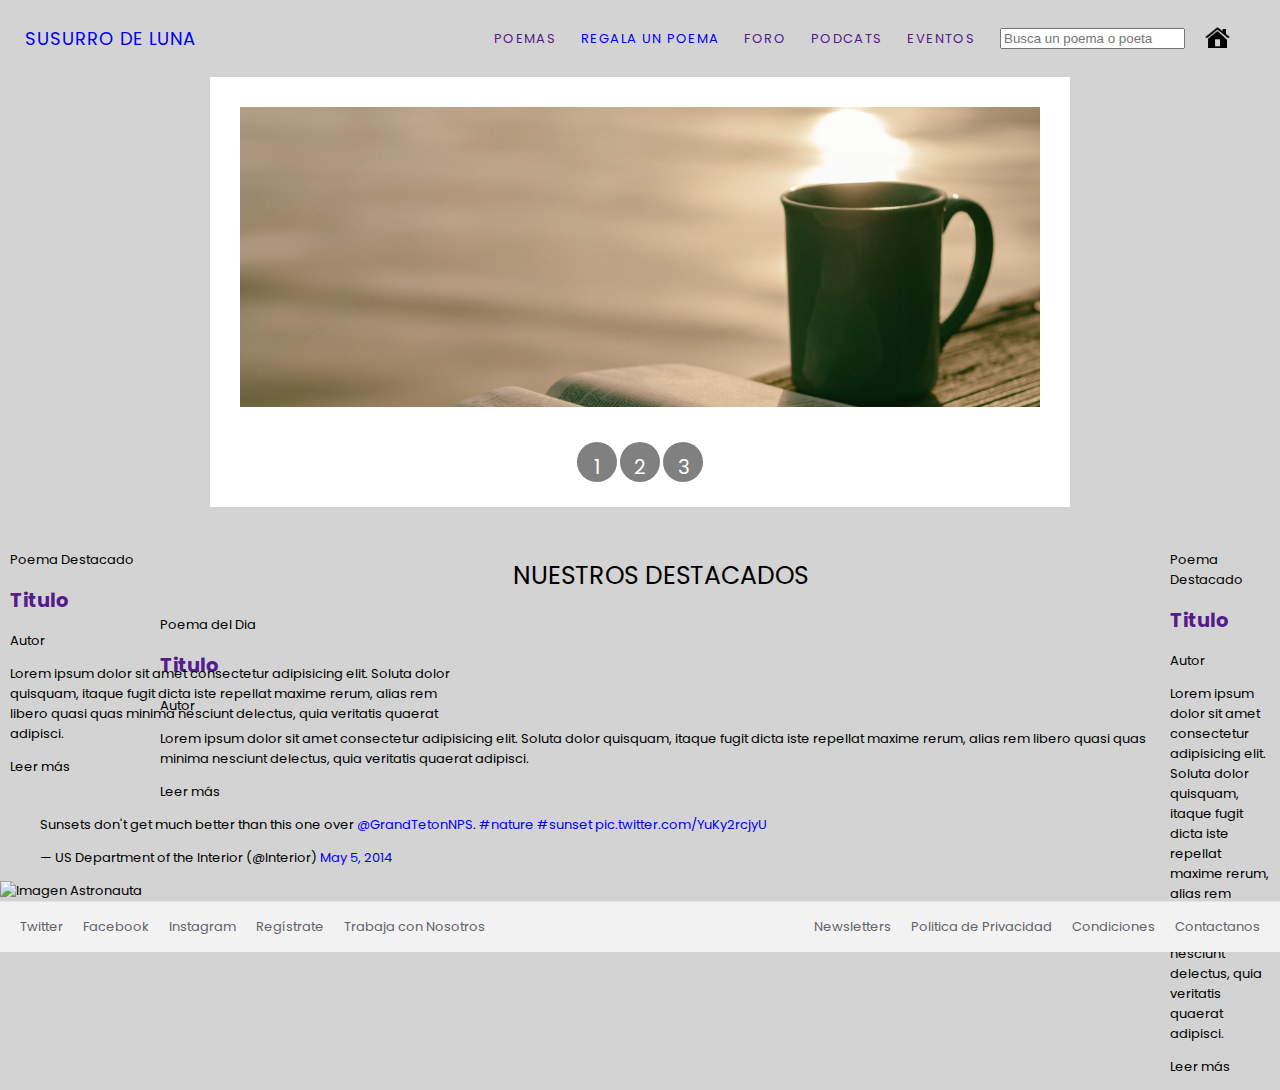
==== index.html @ 05da22a5 "Muestra primer avance reto5" ====
<!DOCTYPE html>
<html lang="en">
<head>
    <meta charset="UTF-8">
    <meta http-equiv="X-UA-Compatible" content="IE=edge">
    <meta name="viewport" content="width=device-width, initial-scale=1.0">
    <title>Poemas | Susurro de Luna</title>
    <link rel="stylesheet" href="./style.css">
    <link href="https://fonts.googleapis.com/css2?family=Poppins&display=swap" rel="stylesheet">
</head>
<body>
    <!-- Barra de navegación -->
    <div class="menu">
        <p class="menu__title-main"><a href="./index.html">Susurro de Luna</a></p>
        <nav>
            <ul class="menu__nav-section">
                <li>
                    <a href="">Poemas</a>
                </li>
                <li>
                    <a href="./contenido.html">Regala un Poema</a>
                </li>
                <li>
                    <a href="">Foro</a>
                </li>
                <li>
                    <a href="">Podcats</a>
                </li>
                <li>
                    <a href="">Eventos</a>
                </li>
                <li class="menu__home-search">
                    <input type="text" placeholder="Busca un poema o poeta">
                </li>
                <li>
                    <a href="./index.html"><img src="./Recursos/Imagenes/home-icon.png" class="menu__home-icon" alt="Logo Home"></img></a>
                </li>
            </ul>
        </nav>
    </div>

    <main>
        <!-- Sliders -->
        <section>
            <div class="container">
                <ul class="container__slider">
                    <li id="slide1">
                        <img src="./Recursos/Imagenes/slider1_poesia.jpg" alt="Slide1">
                    </li>
                    <li id="slide2">
                        <img src="./Recursos/Imagenes/slider2_poesia.jpg" alt="Slide2">
                    </li>
                    <li id="slide3">
                        <img src="./Recursos/Imagenes/slider3_poesia.jpg" alt="Slide3">
                    </li>
                </ul>
                <ul class="container__slider-menu">
                    <li> 
                        <a href="#slide1">1</a> 
                    </li>
                    <li> 
                        <a href="#slide2">2</a> 
                    </li>
                    <li> 
                        <a href="#slide3">3</a> 
                    </li>
                </ul>
            </div>
        </section>

        <!-- Destacados -->
        <section>
            <div class="featured">
                <ul>
                    <div class="featured__header">
                        Nuestros Destacados
                    </div>
                    <li>
                        <div class="featured__poemoftheday">
                            <div><span>Poema del Dia</span></div>
                            <div><h2><a href="">Titulo</a></h2></div>
                            <div><span>Autor</span></div>
                            <div><p>Lorem ipsum dolor sit amet consectetur adipisicing elit. Soluta dolor quisquam, itaque fugit dicta iste repellat maxime rerum, alias rem libero quasi quas minima nesciunt delectus, quia veritatis quaerat adipisci.</p></div>
                            <div><p>Leer más</p></div>
                        </div>
                    </li>
                    <li>
                        <div class="featured__poem1">
                            <div><span>Poema Destacado</span></div>
                            <div><h2><a href="">Titulo</a></h2></div>
                            <div><span>Autor</span></div>
                            <div><p>Lorem ipsum dolor sit amet consectetur adipisicing elit. Soluta dolor quisquam, itaque fugit dicta iste repellat maxime rerum, alias rem libero quasi quas minima nesciunt delectus, quia veritatis quaerat adipisci.</p></div>
                            <div><p>Leer más</p></div>
                        </div>
                     </li>
                     <li>
                        <div class="featured__poem2">
                            <div><span>Poema Destacado</span></div>
                            <div><h2><a href="">Titulo</a></h2></div>
                            <div><span>Autor</span></div>
                            <div><p>Lorem ipsum dolor sit amet consectetur adipisicing elit. Soluta dolor quisquam, itaque fugit dicta iste repellat maxime rerum, alias rem libero quasi quas minima nesciunt delectus, quia veritatis quaerat adipisci.</p></div>
                            <div><p>Leer más</p></div>
                        </div>
                     </li>
                </ul>
            </div>
        </section>

        <!-- Hilo de Twitter -->
        <section>
            <blockquote class="twitter-tweet"><p lang="en" dir="ltr">Sunsets don&#39;t get much better than this one over <a href="https://twitter.com/GrandTetonNPS?ref_src=twsrc%5Etfw">@GrandTetonNPS</a>. <a href="https://twitter.com/hashtag/nature?src=hash&amp;ref_src=twsrc%5Etfw">#nature</a> <a href="https://twitter.com/hashtag/sunset?src=hash&amp;ref_src=twsrc%5Etfw">#sunset</a> <a href="http://t.co/YuKy2rcjyU">pic.twitter.com/YuKy2rcjyU</a></p>&mdash; US Department of the Interior (@Interior) <a href="https://twitter.com/Interior/status/463440424141459456?ref_src=twsrc%5Etfw">May 5, 2014</a></blockquote> <script async src="https://platform.twitter.com/widgets.js" charset="utf-8"></script>
        </section>

        <!-- Imagen Astronauta Home -->
        <section>
            <img src="" alt="Imagen Astronauta"/>
        </section>
    </main>

    <!-- Pie de Paginas / Redes Sociales y Politicas -->
    <footer>
        <ul class="footer-left">
            <li>
                <a href="">Twitter</a>
            </li>
            <li>
                <a href="">Facebook</a>
            </li>
            <li>
                <a href="">Instagram</a>
            </li>
            <li>
                <a href="./registro.html">Regístrate</a>
            </li>
            <li>
                <a href="">Trabaja con Nosotros</a>
            </li>
        </ul>
        <ul class="footer-rigth">
            <li>
                <a href="">Newsletters</a>
            </li>
            <li>
                <a href="">Politica de Privacidad</a>
            </li>
            <li>
                <a href="">Condiciones</a>
            </li>
            <li>
                <a href="">Contactanos</a>
            </li>
        </ul>
    </footer>
</body>
</html>
---- style.css ----
body {
    background-color: lightgrey;
    font-size: 13px;
    font-family: 'Poppins';
    margin: 0;
    padding: 0;
}
/* Para evitar que las etiquetas de ancla tengan decoracion */
a {
    cursor: pointer;
    text-decoration: none;
}
.menu {
    align-items: center;
    display: flex;
    justify-content: space-between;
}
.menu__title-main {
    align-items: center;
    display: flex;
    font-size: 18px;
    letter-spacing: 1.0px;
    margin: 25px;
    text-transform: uppercase;
}
.menu__nav-section {
    align-items: center;
    display: flex;
    letter-spacing: 1.36px;
    text-transform: uppercase;
}
.menu__nav-section li {
    list-style: none;
    margin-right: 25px;
}
.menu__home-search {
    align-items: center;
    border-radius: 150px;
    display: flex;
    height: 13px;
    font-weight: bold;
    text-align: left;
    width: 180px;
}
.menu__home-icon {
    align-items: center;
    cursor: pointer;
    display: flex;
    margin-right: 25px;
    width: 25px;
    height: 25px;
}
.container {
    background-color: white;
    margin: auto;
    padding: 30px;
    width: 800px;
    height: 370px;
}
.container__slider {
    margin: 0;
    padding: 0;
    list-style: none;
    width: 800px;
    height: 295px;
    position: relative;
}
.container__slider li {
    background-color: white;
    height: inherit;
    opacity: 0;
    position: absolute;
    left: 0;
    top: 0;
    transition: opacity .5s;
    width: inherit;
}
.container__slider li img {
    height: 300px;
    object-fit: cover;
    width: 100%;
}
.container__slider li:first-child {
    opacity: 1;
}
.container__slider li:target {
    opacity: 1;
}
.container__slider-menu {
    list-style: none;
    margin: 20px;
    padding: 0;
    text-align: center;
}
.container__slider-menu li {
    display: inline-block;
    text-align: center;
}
.container__slider-menu li a {
    background-color: grey;
    border-radius: 100%;
    color: white;
    display: inline-block;
    font-size: 20px;
    height: 20px;
    margin-top: 20px;
    padding: 10px;
    text-decoration: none;
    width: 20px;  
}
.featured ul {
    list-style: none;
}
.featured__header {
    margin-top: 50px;
    width: 100%;
    text-align: center;
    text-transform: uppercase;
    font-size: 25px;
}
.featured__poemoftheday {
    margin-left: 120px;
    margin-right: 120px;
    margin-top: 20px;
}
.featured__poem1 {
    position: absolute;
    left: 10px;
    top: 550px;
    width: 450px;
}
.featured__poem2 {
    position: absolute;
    right: 10px;
    top: 550px;
    width: 100px;
}

footer {
    align-items: center;
    background-color: #f2f2f2;
    bottom: 0;
    border-top: 1px solid #e4e4e4;
    display: flex;
    font-size: 13px;
    height: 50px;
    justify-content: space-between;
    position: relative;
    width: 100%;  
}
footer ul {
    display: flex;
    list-style: none;
    margin: 10px;
    padding-left: 0;
}
footer .footer-left {
    justify-self: left;
}
footer .footer-right {
    justify-self: right;
}
footer ul li a {
    margin: 10px;
    color: #5f6368;
}
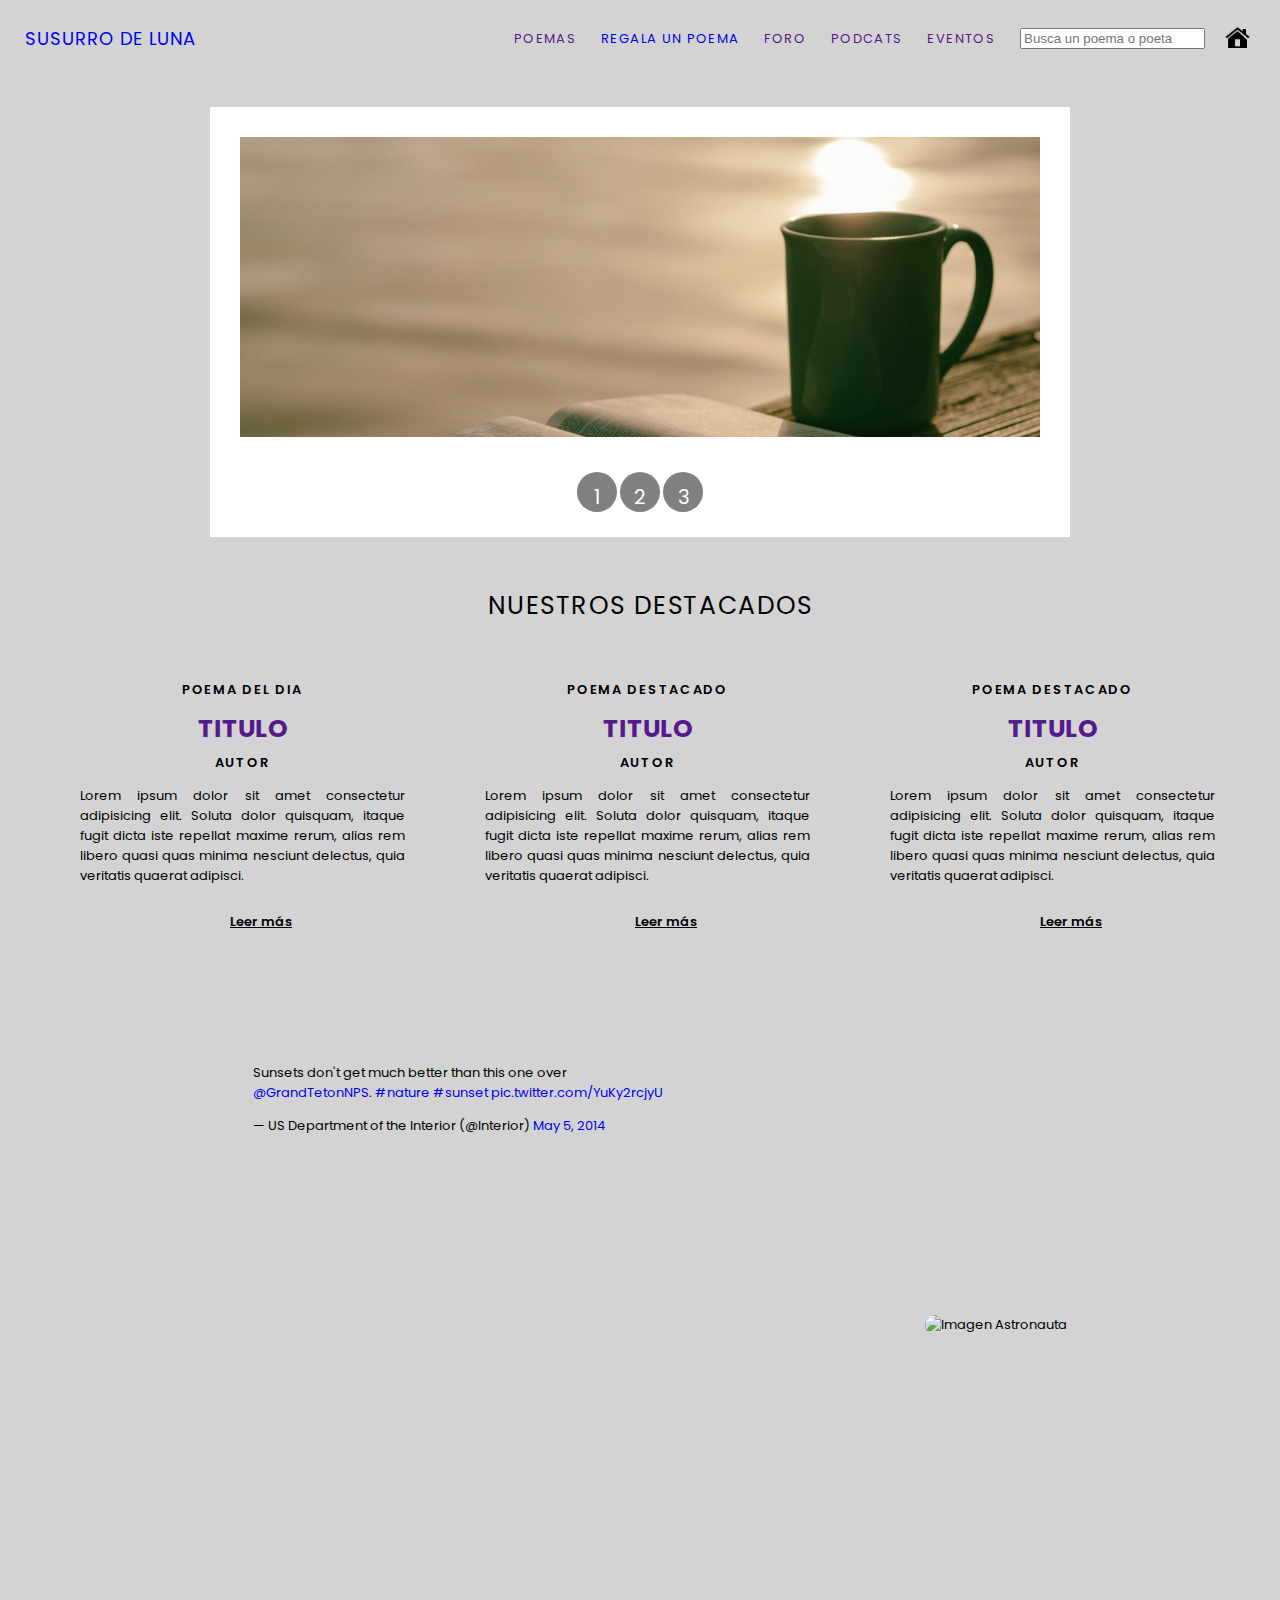
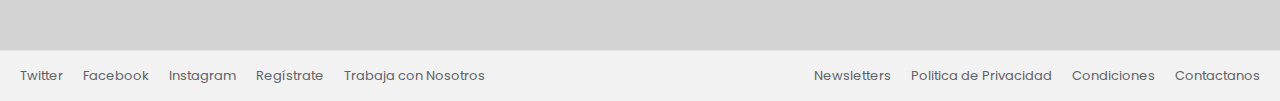
==== commit cfdffc17: "Modificación en Destacados, Hilo de Twitter y organización al archivo de estilos" ====
--- a/index.html
+++ b/index.html
@@ -10,34 +10,36 @@
 </head>
 <body>
     <!-- Barra de navegación -->
-    <div class="menu">
-        <p class="menu__title-main"><a href="./index.html">Susurro de Luna</a></p>
-        <nav>
-            <ul class="menu__nav-section">
-                <li>
-                    <a href="">Poemas</a>
-                </li>
-                <li>
-                    <a href="./contenido.html">Regala un Poema</a>
-                </li>
-                <li>
-                    <a href="">Foro</a>
-                </li>
-                <li>
-                    <a href="">Podcats</a>
-                </li>
-                <li>
-                    <a href="">Eventos</a>
-                </li>
-                <li class="menu__home-search">
-                    <input type="text" placeholder="Busca un poema o poeta">
-                </li>
-                <li>
-                    <a href="./index.html"><img src="./Recursos/Imagenes/home-icon.png" class="menu__home-icon" alt="Logo Home"></img></a>
-                </li>
-            </ul>
-        </nav>
-    </div>
+    <header>
+        <div class="menu">
+            <p class="menu__title-main"><a href="./index.html">Susurro de Luna</a></p>
+            <nav>
+                <ul class="menu__nav-section">
+                    <li>
+                        <a href="">Poemas</a>
+                    </li>
+                    <li>
+                        <a href="./contenido.html">Regala un Poema</a>
+                    </li>
+                    <li>
+                        <a href="">Foro</a>
+                    </li>
+                    <li>
+                        <a href="">Podcats</a>
+                    </li>
+                    <li>
+                        <a href="">Eventos</a>
+                    </li>
+                    <li class="menu__home-search">
+                        <input type="text" placeholder="Busca un poema o poeta">
+                    </li>
+                    <li>
+                        <a href="./index.html"><img src="./Recursos/Imagenes/home-icon.png" class="menu__home-icon" alt="Logo Home"></img></a>
+                    </li>
+                </ul>
+            </nav>
+        </div>
+    </header>
 
     <main>
         <!-- Sliders -->
@@ -71,49 +73,68 @@
         <!-- Destacados -->
         <section>
             <div class="featured">
-                <ul>
-                    <div class="featured__header">
-                        Nuestros Destacados
-                    </div>
+                <div class="featured__header">Nuestros Destacados</div>
+                <ul class="featured__container">
                     <li>
-                        <div class="featured__poemoftheday">
-                            <div><span>Poema del Dia</span></div>
-                            <div><h2><a href="">Titulo</a></h2></div>
-                            <div><span>Autor</span></div>
-                            <div><p>Lorem ipsum dolor sit amet consectetur adipisicing elit. Soluta dolor quisquam, itaque fugit dicta iste repellat maxime rerum, alias rem libero quasi quas minima nesciunt delectus, quia veritatis quaerat adipisci.</p></div>
-                            <div><p>Leer más</p></div>
+                        <div class="featured__poem">
+                                <span>Poema del Dia</span>
+                                <h2 class="featured__poem--title-autor">
+                                    <a href="">Titulo</a>
+                                </h2>
+                                <span class="featured__poem--autor">Autor</span>
                         </div>
+                            <div class="featured__poem--content">
+                                <p>Lorem ipsum dolor sit amet consectetur adipisicing elit. Soluta dolor quisquam, itaque fugit dicta iste repellat maxime rerum, alias rem libero quasi quas minima nesciunt delectus, quia veritatis quaerat adipisci.</p>
+                            </div>
+                            <div class="featured__poem--readmore">
+                                <p>Leer más</p>
+                            </div>
                     </li>
                     <li>
-                        <div class="featured__poem1">
-                            <div><span>Poema Destacado</span></div>
-                            <div><h2><a href="">Titulo</a></h2></div>
-                            <div><span>Autor</span></div>
-                            <div><p>Lorem ipsum dolor sit amet consectetur adipisicing elit. Soluta dolor quisquam, itaque fugit dicta iste repellat maxime rerum, alias rem libero quasi quas minima nesciunt delectus, quia veritatis quaerat adipisci.</p></div>
-                            <div><p>Leer más</p></div>
+                        <div class="featured__poem">
+                            <span>Poema Destacado</span>
+                            <h2 class="featured__poem--title-autor">
+                                <a href="">Titulo</a>
+                            </h2>
+                            <span class="featured__poem--autor">Autor</span>
                         </div>
-                     </li>
-                     <li>
-                        <div class="featured__poem2">
-                            <div><span>Poema Destacado</span></div>
-                            <div><h2><a href="">Titulo</a></h2></div>
-                            <div><span>Autor</span></div>
-                            <div><p>Lorem ipsum dolor sit amet consectetur adipisicing elit. Soluta dolor quisquam, itaque fugit dicta iste repellat maxime rerum, alias rem libero quasi quas minima nesciunt delectus, quia veritatis quaerat adipisci.</p></div>
-                            <div><p>Leer más</p></div>
+                            <div class="featured__poem--content">
+                                <p>Lorem ipsum dolor sit amet consectetur adipisicing elit. Soluta dolor quisquam, itaque fugit dicta iste repellat maxime rerum, alias rem libero quasi quas minima nesciunt delectus, quia veritatis quaerat adipisci.</p>
+                            </div>
+                            <div class="featured__poem--readmore">
+                                <p>Leer más</p>
+                            </div>
+                    </li>
+                    <li>
+                        <div class="featured__poem">
+                            <span>Poema Destacado</span>
+                            <h2 class="featured__poem--title-autor">
+                                <a href="">Titulo</a>
+                            </h2>
+                            <span class="featured__poem--autor">Autor</span>
                         </div>
-                     </li>
+                            <div class="featured__poem--content">
+                                <p>Lorem ipsum dolor sit amet consectetur adipisicing elit. Soluta dolor quisquam, itaque fugit dicta iste repellat maxime rerum, alias rem libero quasi quas minima nesciunt delectus, quia veritatis quaerat adipisci.</p>
+                            </div>
+                            <div class="featured__poem--readmore">
+                                <p>Leer más</p>
+                            </div>
+                    </li>
                 </ul>
             </div>
         </section>
 
         <!-- Hilo de Twitter -->
         <section>
-            <blockquote class="twitter-tweet"><p lang="en" dir="ltr">Sunsets don&#39;t get much better than this one over <a href="https://twitter.com/GrandTetonNPS?ref_src=twsrc%5Etfw">@GrandTetonNPS</a>. <a href="https://twitter.com/hashtag/nature?src=hash&amp;ref_src=twsrc%5Etfw">#nature</a> <a href="https://twitter.com/hashtag/sunset?src=hash&amp;ref_src=twsrc%5Etfw">#sunset</a> <a href="http://t.co/YuKy2rcjyU">pic.twitter.com/YuKy2rcjyU</a></p>&mdash; US Department of the Interior (@Interior) <a href="https://twitter.com/Interior/status/463440424141459456?ref_src=twsrc%5Etfw">May 5, 2014</a></blockquote> <script async src="https://platform.twitter.com/widgets.js" charset="utf-8"></script>
-        </section>
-
-        <!-- Imagen Astronauta Home -->
-        <section>
-            <img src="" alt="Imagen Astronauta"/>
+            <div class="twitter">
+                <div class="twitter__thread">
+                    <blockquote class="twitter-tweet"><p lang="en" dir="ltr">Sunsets don&#39;t get much better than this one over <a href="https://twitter.com/GrandTetonNPS?ref_src=twsrc%5Etfw">@GrandTetonNPS</a>. <a href="https://twitter.com/hashtag/nature?src=hash&amp;ref_src=twsrc%5Etfw">#nature</a> <a href="https://twitter.com/hashtag/sunset?src=hash&amp;ref_src=twsrc%5Etfw">#sunset</a> <a href="http://t.co/YuKy2rcjyU">pic.twitter.com/YuKy2rcjyU</a></p>&mdash; US Department of the Interior (@Interior) <a href="https://twitter.com/Interior/status/463440424141459456?ref_src=twsrc%5Etfw">May 5, 2014</a></blockquote> <script async src="https://platform.twitter.com/widgets.js" charset="utf-8"></script>
+                </div>
+                <!-- Imagen Astronauta Home -->
+                <div>
+                    <img class="twitter__astronauta" src="https://images.pexels.com/photos/7662631/pexels-photo-7662631.jpeg?cs=srgb&dl=pexels-mikhail-nilov-7662631.jpg&fm=jpg" alt="Imagen Astronauta"/>
+                </div>
+            </div>
         </section>
     </main>
 
--- a/style.css
+++ b/style.css
@@ -10,10 +10,17 @@
     cursor: pointer;
     text-decoration: none;
 }
+/* Estilos para el Barra de menú */
 .menu {
     align-items: center;
     display: flex;
     justify-content: space-between;
+    margin-bottom: 30px;
+    padding: auto;
+}
+.menu a {
+    cursor: pointer;
+    text-decoration: none;
 }
 .menu__title-main {
     align-items: center;
@@ -46,10 +53,11 @@
     align-items: center;
     cursor: pointer;
     display: flex;
-    margin-right: 25px;
+    margin-right: 5px;
     width: 25px;
     height: 25px;
 }
+/* Estilos para el sección de Sliders */
 .container {
     background-color: white;
     margin: auto;
@@ -108,34 +116,203 @@
     text-decoration: none;
     width: 20px;  
 }
-.featured ul {
-    list-style: none;
+/* Estilos para el sección de Destacados */
+.featured {
+    display: flex;
+    flex-direction: column;
+    margin-bottom: 40px;
 }
 .featured__header {
-    margin-top: 50px;
+    font-size: 25px;
+    letter-spacing: 1.56px;
+    margin: 50px 10px 40px 10px;
+    text-align: center;
+    text-transform: uppercase;
     width: 100%;
-    text-align: center;
-    text-transform: uppercase;
+}
+.featured__container {
+    display: flex;
+    flex-direction: row;
+    list-style: none;
+    margin: 15px 25px 65px 0px;
+}
+.featured__poem {
+    text-align: center;
+}
+.featured__poem span {
+    font-weight: 600;
+    letter-spacing: 1.68px;
+    text-align: center;
+    text-decoration: none;
+    text-transform: uppercase;
+}
+.featured__poem--title-autor {
     font-size: 25px;
-}
-.featured__poemoftheday {
-    margin-left: 120px;
-    margin-right: 120px;
-    margin-top: 20px;
-}
-.featured__poem1 {
-    position: absolute;
-    left: 10px;
-    top: 550px;
-    width: 450px;
-}
-.featured__poem2 {
-    position: absolute;
-    right: 10px;
-    top: 550px;
-    width: 100px;
-}
-
+    margin: 10px 0px 5px 0px;
+    text-align: center;
+    text-transform: uppercase;
+    width: 100%;
+}
+.featured__poem--autor {
+    letter-spacing: 1.4px;
+    text-transform: uppercase;
+}
+.featured__poem--content {
+    margin: 0px 20px 0px 20px;
+    padding: 0px 20px 0px 20px;
+    text-align: justify;
+}
+.featured__poem--readmore {
+    border: 0;
+    cursor: pointer;
+    display: inline-block;
+    font-size: 100%;
+    font-weight: 600;
+    margin: 0px 30px 0px 190px;
+    padding: 0;
+    text-align: center;
+    text-decoration: underline;
+    vertical-align: baseline; 
+}
+/* Estilos para el sección del Hilo Twitter */
+.twitter {
+    align-items: center;
+    display: flex;
+    flex-direction: row;
+    justify-content: space-evenly;
+    margin: 0px 0px 50px 0px;
+    padding: 0;
+}
+.twitter__thread {
+    height: 550px;
+    width: 500px;
+}
+.twitter__astronauta {
+    border-radius: 50px;
+    height: 520px;
+    width: 500px;
+}
+/* Estilos para el formulario de Regala un Poema */
+.gift {
+    background: lightgrey;;
+    display: flex;
+    align-items: center;
+    justify-content: center;
+    flex-direction: column;
+    padding: 0px 30px;
+    margin: 30px 0px 40px 0px;
+    min-height: calc(100vh - 200px); 
+}
+.gift p {
+    text-decoration: none;
+}
+.gift p:hover {
+    text-decoration: underline;
+}
+.gift__container {
+    background-color: rgba(255, 255, 255, 0.1);
+    border: 2px solid white;
+    border-radius: 40px;
+    color: blueviolet;
+    display: flex;
+    justify-content: space-around;
+    flex-direction: column;
+    padding: 60px 68px 40px;
+    min-height: 500px;
+    width: 350px;
+}
+.gift__container h2 {
+        display: flex;
+        justify-content: center;
+        margin-bottom: -5px;
+}
+.gift__container--form {
+    display: flex;
+    flex-direction: column;
+    margin-top: 45px;
+}
+.gift__container--done {
+    color: black;
+    cursor: pointer;
+    font-weight: bold;
+    font-size: 14px;
+    border-radius: 20px;
+    padding: 7px 7px;
+}
+/* Estilos para el formulario de Registro */
+.register {
+    background: lightgrey;;
+    display: flex;
+    align-items: center;
+    justify-content: center;
+    flex-direction: column;
+    padding: 0px 30px;
+    margin: 30px 0px 40px 0px;
+    min-height: calc(100vh - 200px); 
+}
+.register p {
+    text-decoration: none;
+}
+.register p:hover {
+    text-decoration: underline;
+}
+.register__container {
+    background-color: rgba(255, 255, 255, 0.1);
+    border: 2px solid white;
+    border-radius: 40px;
+    color: blueviolet;
+    display: flex;
+    justify-content: space-around;
+    flex-direction: column;
+    padding: 60px 68px 40px;
+    min-height: 500px;
+    width: 255px;
+}
+.register__container h2 {
+    display: flex;
+    justify-content: center;
+    margin-bottom: 25px;
+}
+.register__container--form {
+    display: flex;
+    flex-direction: column;
+}
+.register__container--done {
+    color: black;
+    cursor: pointer;
+    font-weight: bold;
+    font-size: 14px;
+    border-radius: 20px;
+    padding: 10px 10px;
+}
+.register__container--form-input {
+    background-color: transparent;
+    border-left: 0px;
+    border-top: 0px;
+    border-right: 0px;
+    border-bottom: 2px solid white;
+    font-family: 'Muli' sans-serif;
+    margin-bottom: 20px;
+    padding: 0px 20px;
+    outline: none;
+    height: 50px;
+}
+.register__container--form-radio {
+    display: flex;
+    flex-direction: row;
+    margin-top: 15px;
+}
+.register__container--form-fecnmto {
+    display: flex;
+    flex-direction: row;
+    margin-top: 15px;
+}
+.register__container--form-picture {
+    display: flex;
+    flex-direction: row;
+    margin-top: 15px;
+}
+/* Estilos del footer general */
 footer {
     align-items: center;
     background-color: #f2f2f2;
@@ -146,7 +323,7 @@
     height: 50px;
     justify-content: space-between;
     position: relative;
-    width: 100%;  
+    width: auto;  
 }
 footer ul {
     display: flex;
@@ -163,4 +340,4 @@
 footer ul li a {
     margin: 10px;
     color: #5f6368;
-}+}
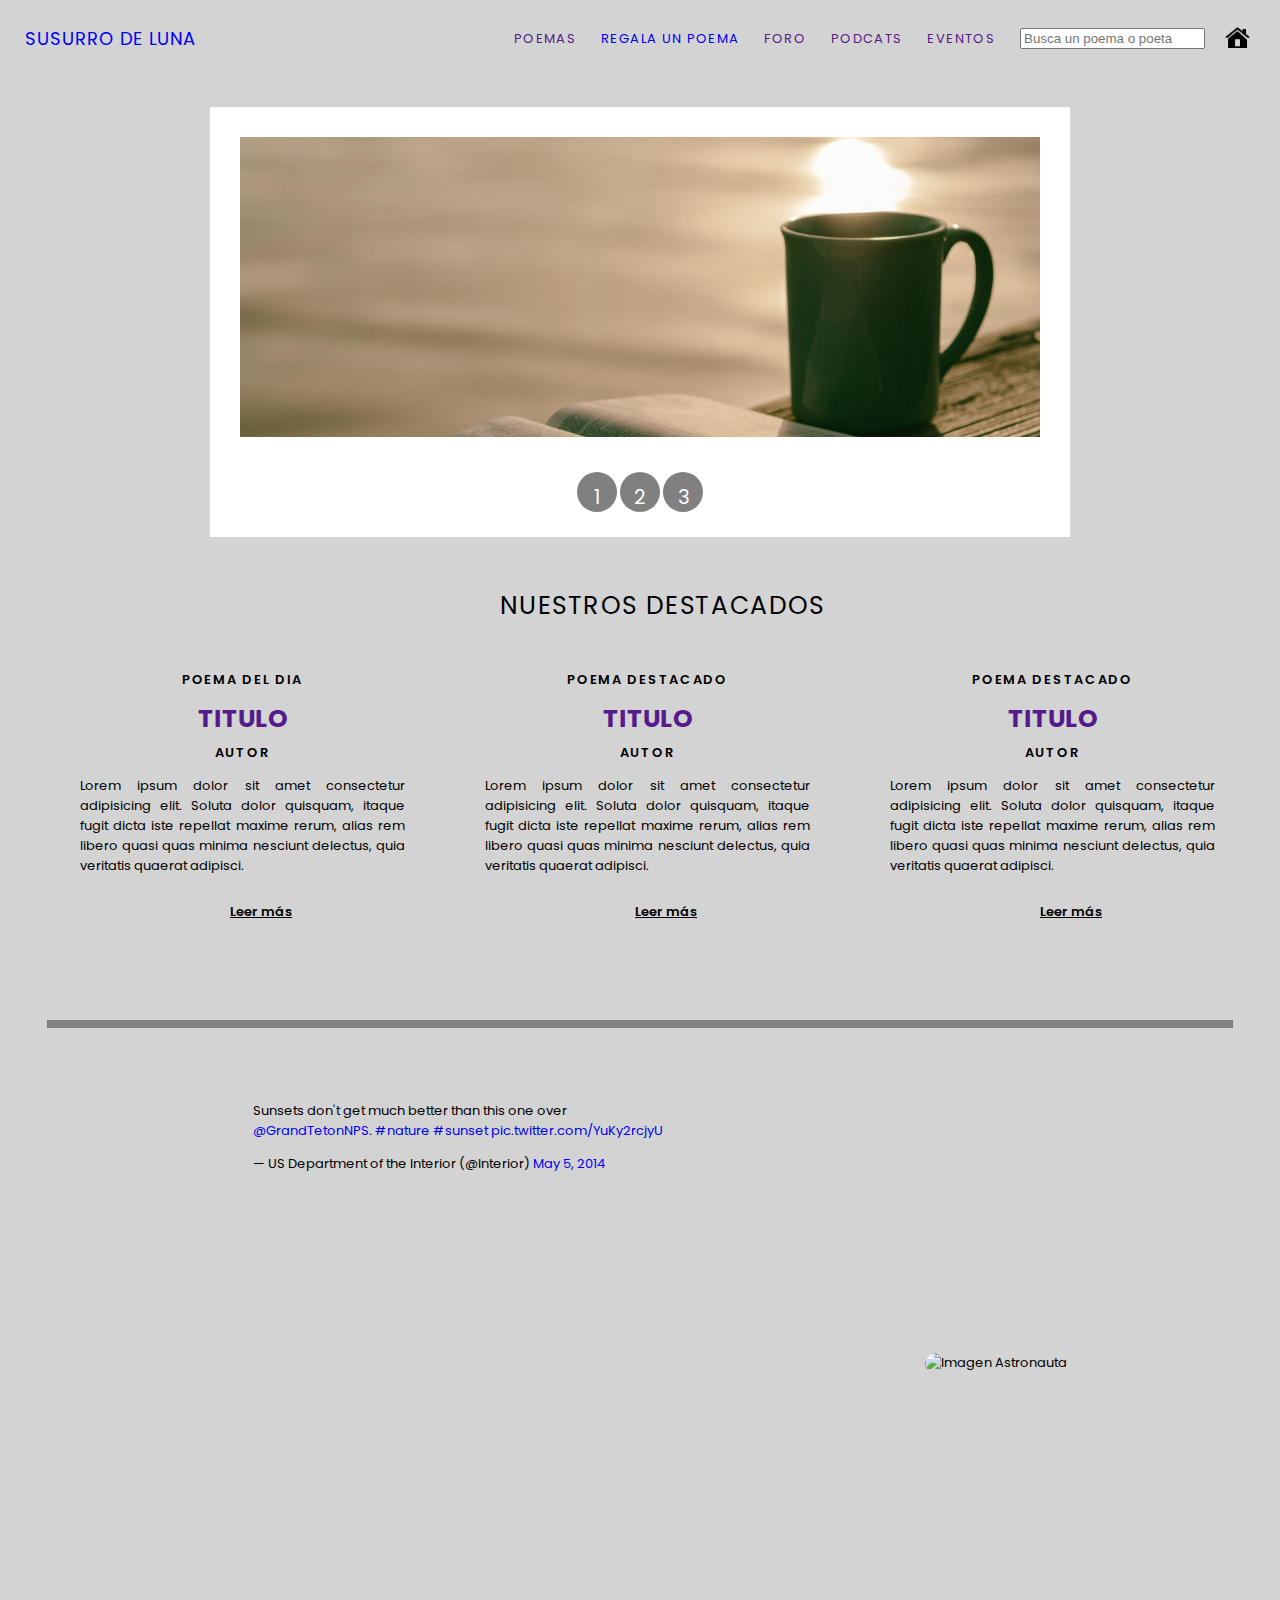
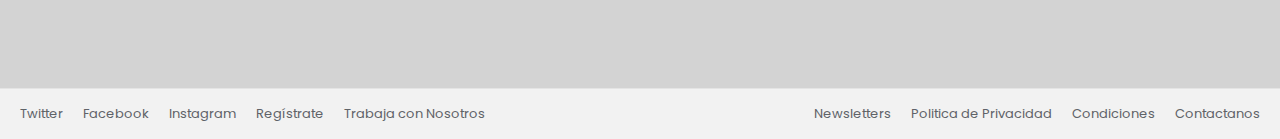
==== commit 6d733e0e: "Modificaciones finales en HomePage, arreglo de campos para form del archivo contenido.html y orden e" ====
--- a/index.html
+++ b/index.html
@@ -123,7 +123,7 @@
                 </ul>
             </div>
         </section>
-
+        <hr class="separator__home">
         <!-- Hilo de Twitter -->
         <section>
             <div class="twitter">
@@ -132,7 +132,7 @@
                 </div>
                 <!-- Imagen Astronauta Home -->
                 <div>
-                    <img class="twitter__astronauta" src="https://images.pexels.com/photos/7662631/pexels-photo-7662631.jpeg?cs=srgb&dl=pexels-mikhail-nilov-7662631.jpg&fm=jpg" alt="Imagen Astronauta"/>
+                    <img class="twitter__astronauta" src="https://images.pexels.com/photos/41162/moon-landing-apollo-11-nasa-buzz-aldrin-41162.jpeg?auto=compress&cs=tinysrgb&dpr=2&h=650&w=940" alt="Imagen Astronauta"/>
                 </div>
             </div>
         </section>
--- a/style.css
+++ b/style.css
@@ -116,19 +116,28 @@
     text-decoration: none;
     width: 20px;  
 }
+/* Estilos para el separador horizontal del home */
+.separator__home { 
+    border: 4px;
+    border-style:solid;
+    color: grey;
+    margin-bottom: 60px;
+    padding: 0;
+    width: 92%;
+}
 /* Estilos para el sección de Destacados */
 .featured {
     display: flex;
     flex-direction: column;
-    margin-bottom: 40px;
+    margin-bottom: 20px;
 }
 .featured__header {
     font-size: 25px;
     letter-spacing: 1.56px;
-    margin: 50px 10px 40px 10px;
-    text-align: center;
-    text-transform: uppercase;
-    width: 100%;
+    margin: 50px 20px 30px 150px;
+    text-align: center;
+    text-transform: uppercase;
+    width: 80%;
 }
 .featured__container {
     display: flex;
@@ -193,6 +202,22 @@
     width: 500px;
 }
 /* Estilos para el formulario de Regala un Poema */
+.explanation{
+    align-items: center;
+    display: flex;
+    flex-direction: column;
+}
+.explanation__title {
+    font-size: 25px;
+    letter-spacing: 1.56px;
+    margin: 60px 0 20px 0;
+    text-align: center;
+    text-transform: uppercase;
+    width: 80%;
+}
+.explanation p {
+    text-align: justify;
+}
 .gift {
     background: lightgrey;;
     display: flex;
@@ -238,6 +263,26 @@
     font-size: 14px;
     border-radius: 20px;
     padding: 7px 7px;
+}
+.gift__container--form-input {
+    background-color: transparent;
+    border-left: 0px;
+    border-top: 0px;
+    border-right: 0px;
+    border-bottom: 2px solid white;
+    font-family: 'Muli' sans-serif;
+    margin-bottom: 20px;
+    padding: 0px 20px;
+    outline: none;
+    height: 50px;
+}
+.gift__container--form-labelselect {
+    margin-bottom: 15px;
+}
+.gift__container--form-select {
+    margin-top: 5px;
+    padding: 2px 20px;
+    text-align: start;
 }
 /* Estilos para el formulario de Registro */
 .register {
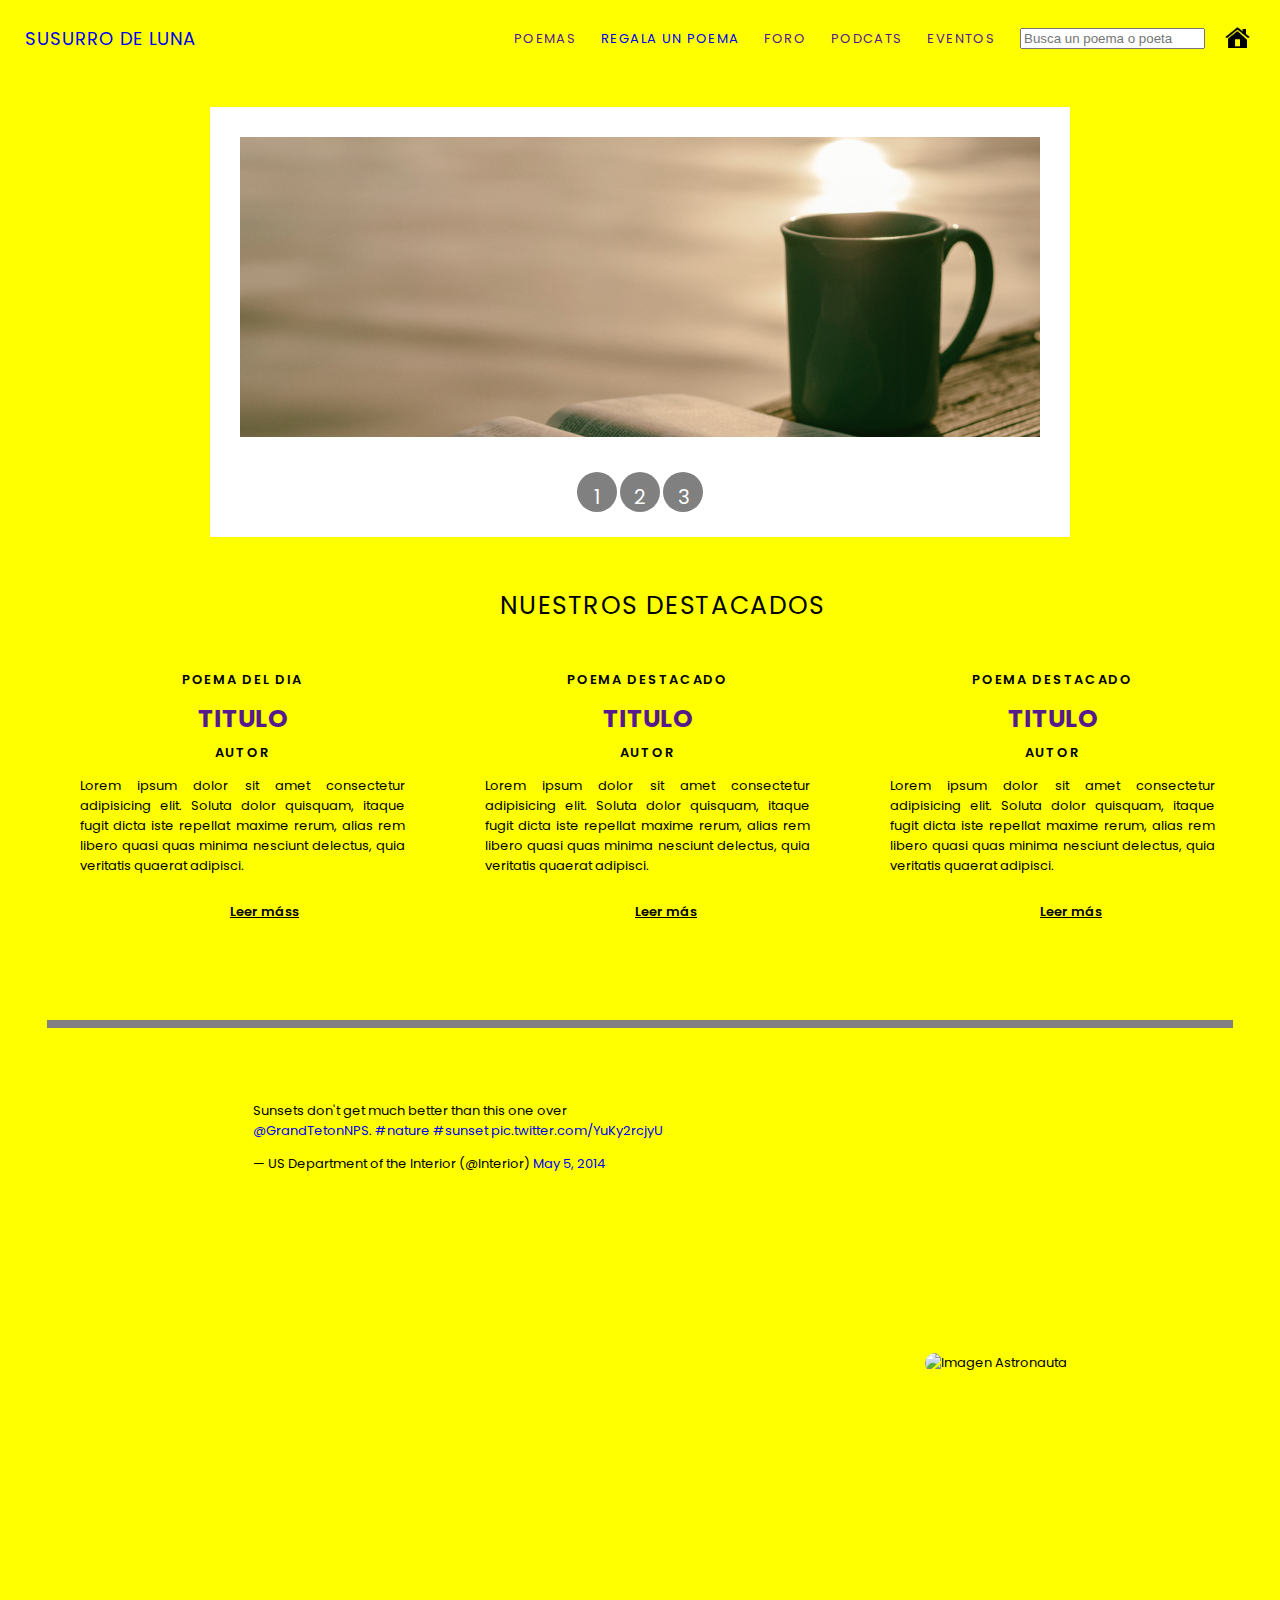
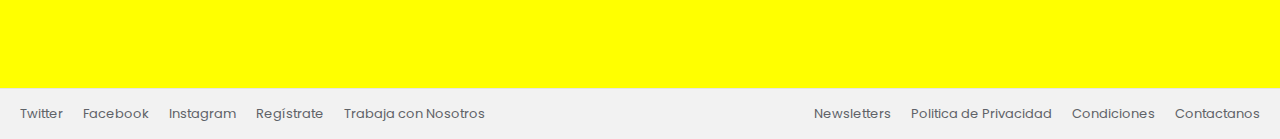
==== commit 922f3b17: "Cambio de prueba explicación uso de github" ====
--- a/index.html
+++ b/index.html
@@ -87,7 +87,7 @@
                                 <p>Lorem ipsum dolor sit amet consectetur adipisicing elit. Soluta dolor quisquam, itaque fugit dicta iste repellat maxime rerum, alias rem libero quasi quas minima nesciunt delectus, quia veritatis quaerat adipisci.</p>
                             </div>
                             <div class="featured__poem--readmore">
-                                <p>Leer más</p>
+                                <p>Leer máss</p>
                             </div>
                     </li>
                     <li>
--- a/style.css
+++ b/style.css
@@ -1,5 +1,5 @@
 body {
-    background-color: lightgrey;
+    background-color: yellow;
     font-size: 13px;
     font-family: 'Poppins';
     margin: 0;
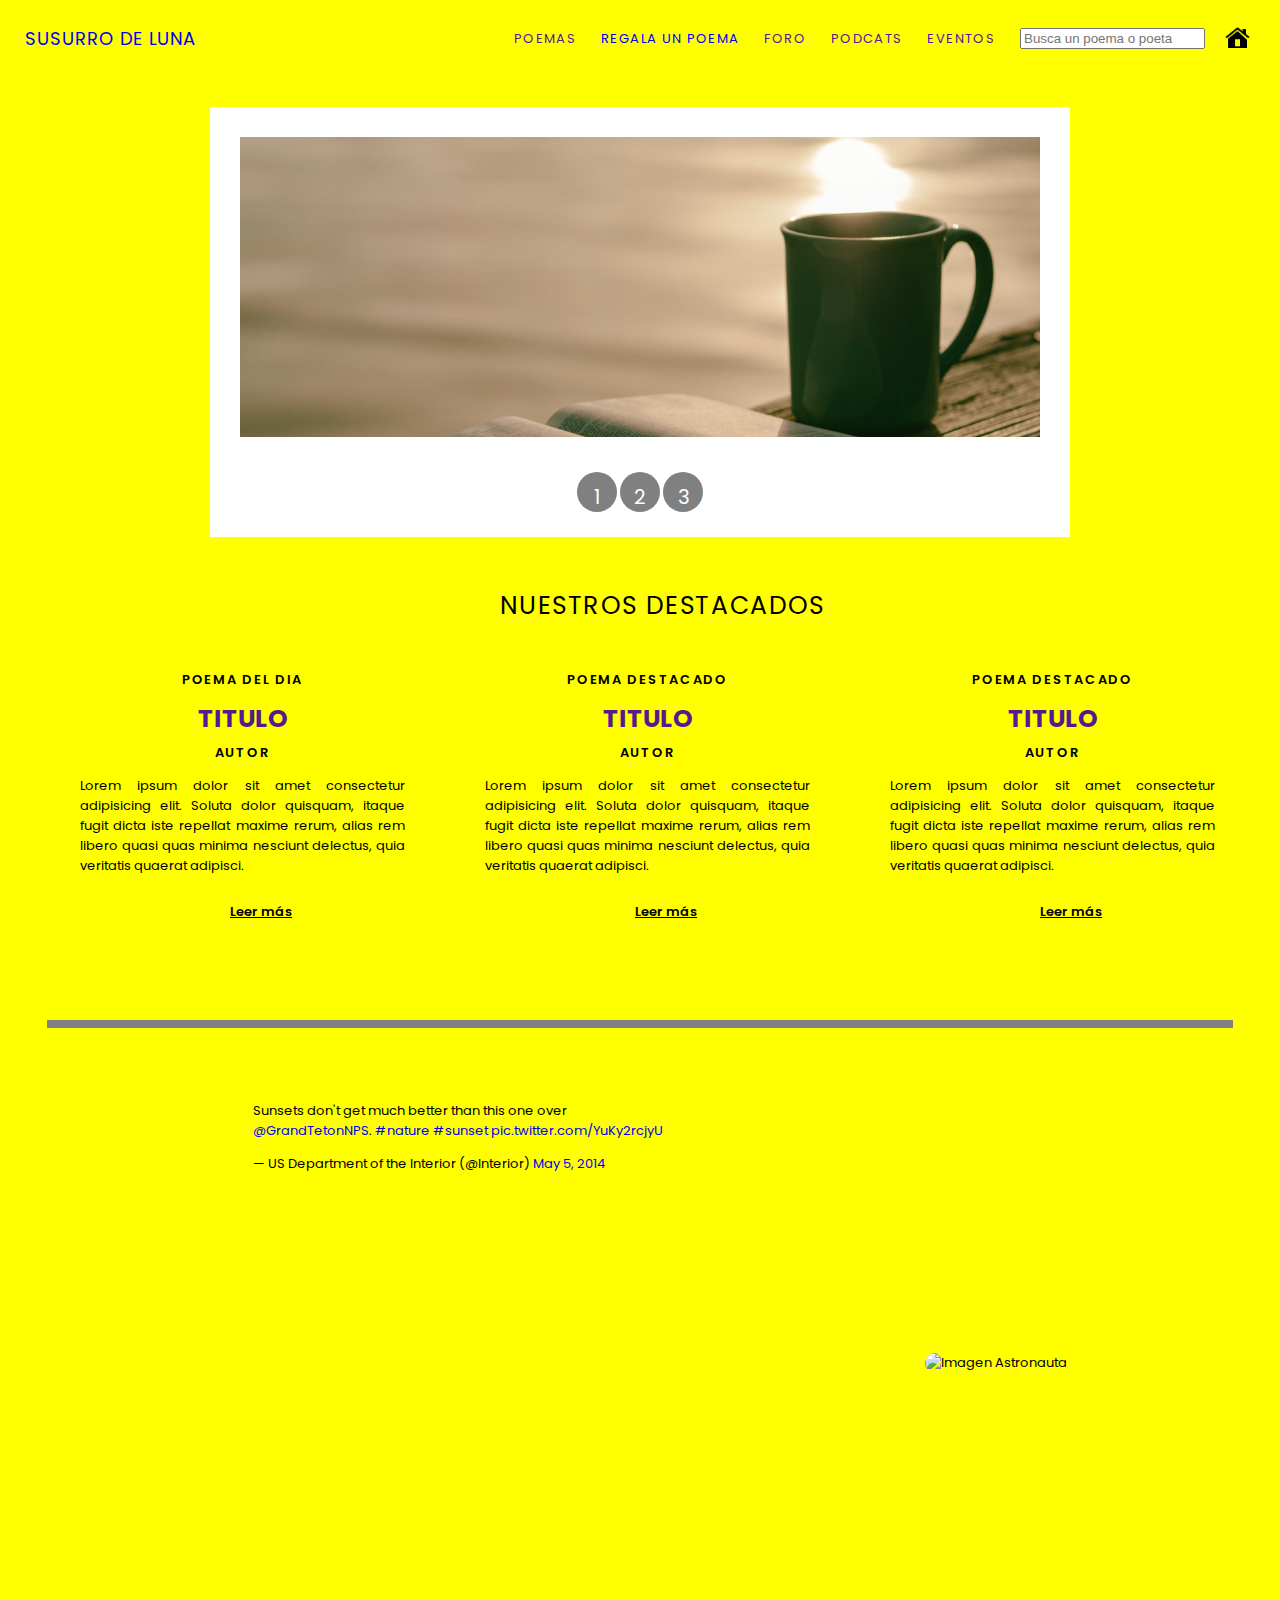
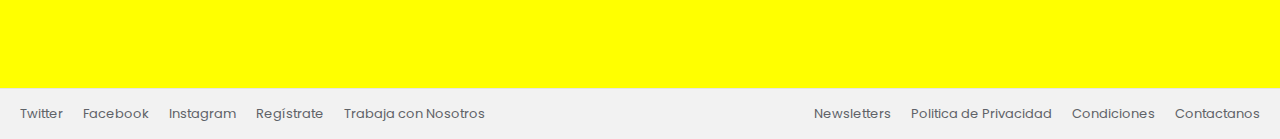
==== commit 72e070a5: "Correción de texto en Destacados del Index" ====
--- a/index.html
+++ b/index.html
@@ -87,7 +87,7 @@
                                 <p>Lorem ipsum dolor sit amet consectetur adipisicing elit. Soluta dolor quisquam, itaque fugit dicta iste repellat maxime rerum, alias rem libero quasi quas minima nesciunt delectus, quia veritatis quaerat adipisci.</p>
                             </div>
                             <div class="featured__poem--readmore">
-                                <p>Leer máss</p>
+                                <p>Leer más</p>
                             </div>
                     </li>
                     <li>
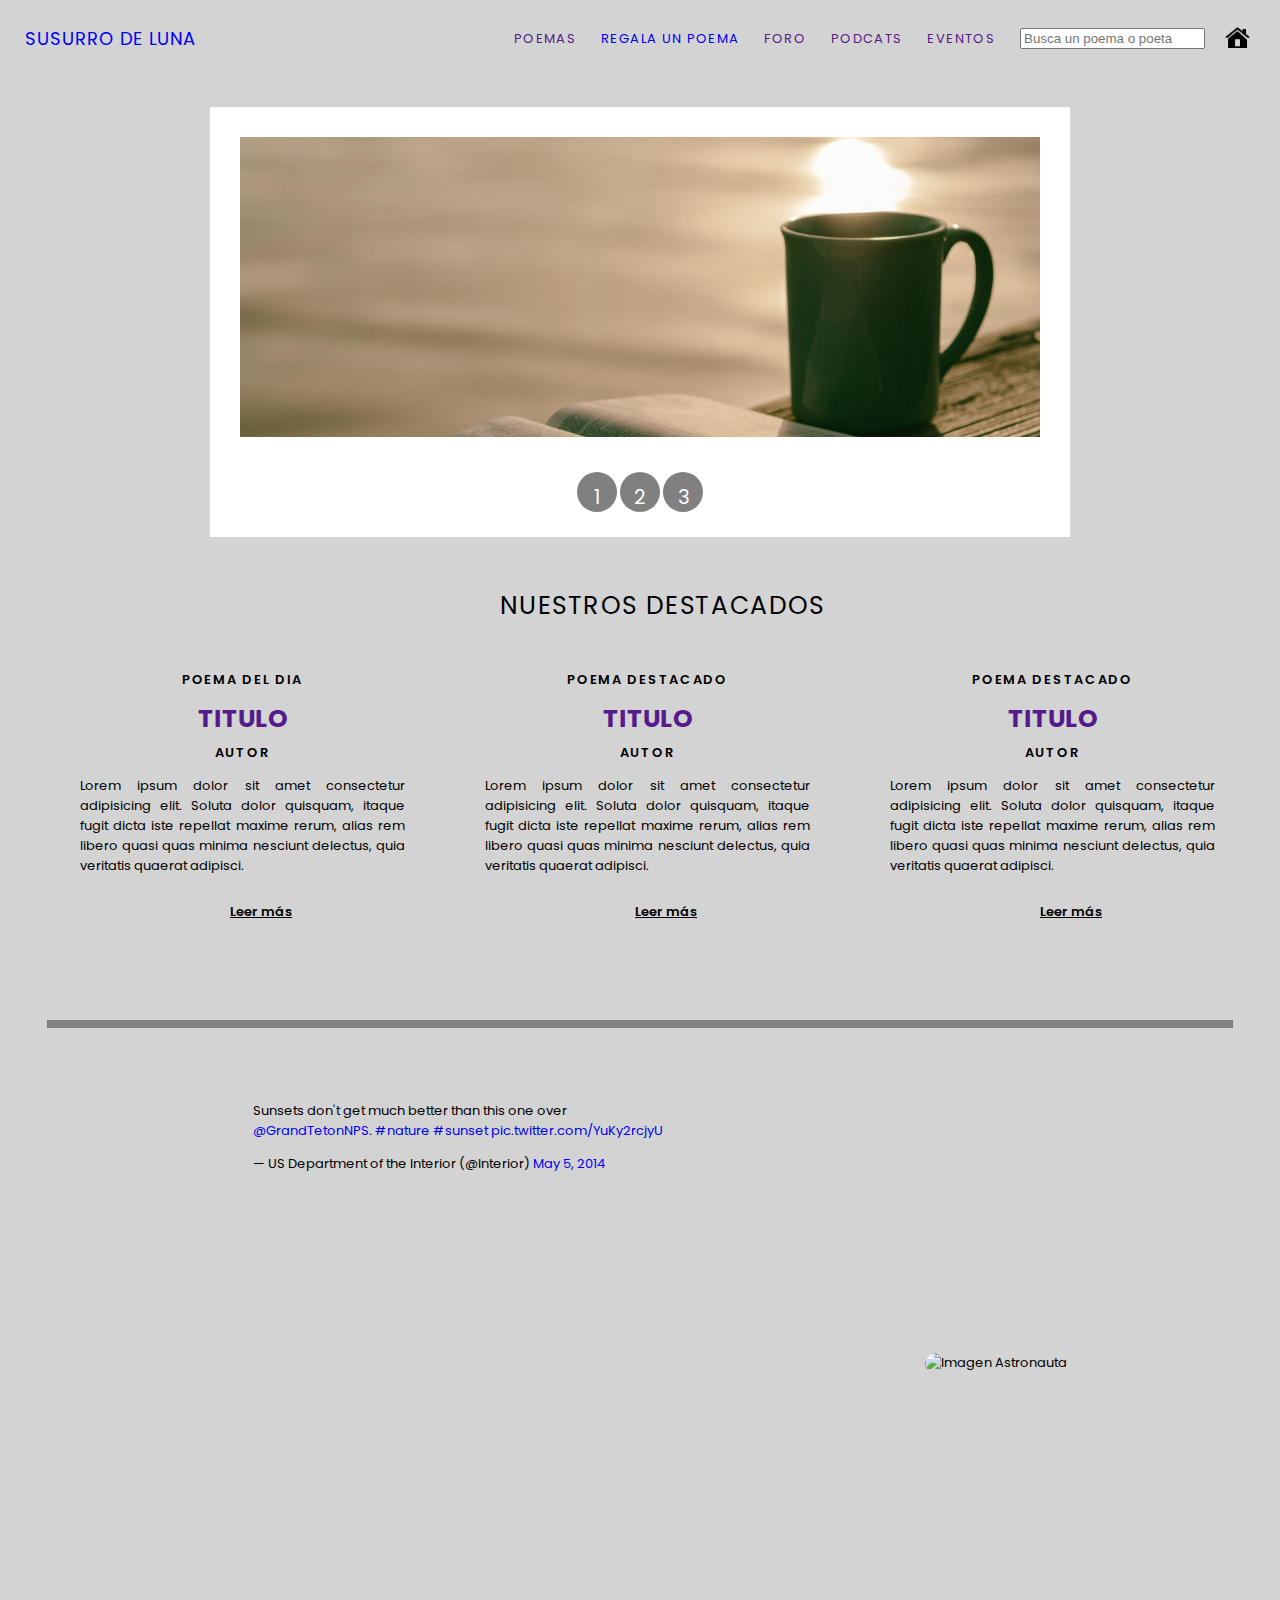
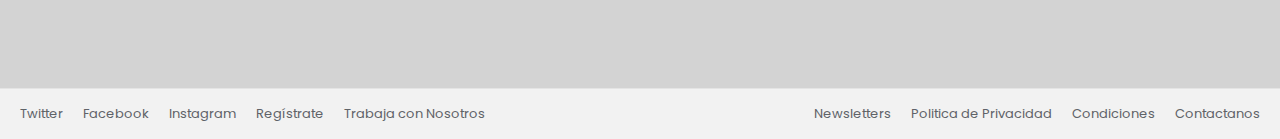
==== commit fb7cac0b: "Deshabilitar el resize en los Textarea y organización en semantica de archivos" ====
--- a/index.html
+++ b/index.html
@@ -8,6 +8,7 @@
     <link rel="stylesheet" href="./style.css">
     <link href="https://fonts.googleapis.com/css2?family=Poppins&display=swap" rel="stylesheet">
 </head>
+
 <body>
     <!-- Barra de navegación -->
     <header>
@@ -34,7 +35,8 @@
                         <input type="text" placeholder="Busca un poema o poeta">
                     </li>
                     <li>
-                        <a href="./index.html"><img src="./Recursos/Imagenes/home-icon.png" class="menu__home-icon" alt="Logo Home"></img></a>
+                        <a href="./index.html"><img src="./Recursos/Imagenes/home-icon.png" class="menu__home-icon"
+                                alt="Logo Home"></img></a>
                     </li>
                 </ul>
             </nav>
@@ -57,14 +59,14 @@
                     </li>
                 </ul>
                 <ul class="container__slider-menu">
-                    <li> 
-                        <a href="#slide1">1</a> 
+                    <li>
+                        <a href="#slide1">1</a>
                     </li>
-                    <li> 
-                        <a href="#slide2">2</a> 
+                    <li>
+                        <a href="#slide2">2</a>
                     </li>
-                    <li> 
-                        <a href="#slide3">3</a> 
+                    <li>
+                        <a href="#slide3">3</a>
                     </li>
                 </ul>
             </div>
@@ -77,18 +79,20 @@
                 <ul class="featured__container">
                     <li>
                         <div class="featured__poem">
-                                <span>Poema del Dia</span>
-                                <h2 class="featured__poem--title-autor">
-                                    <a href="">Titulo</a>
-                                </h2>
-                                <span class="featured__poem--autor">Autor</span>
+                            <span>Poema del Dia</span>
+                            <h2 class="featured__poem--title-autor">
+                                <a href="">Titulo</a>
+                            </h2>
+                            <span class="featured__poem--autor">Autor</span>
                         </div>
-                            <div class="featured__poem--content">
-                                <p>Lorem ipsum dolor sit amet consectetur adipisicing elit. Soluta dolor quisquam, itaque fugit dicta iste repellat maxime rerum, alias rem libero quasi quas minima nesciunt delectus, quia veritatis quaerat adipisci.</p>
-                            </div>
-                            <div class="featured__poem--readmore">
-                                <p>Leer más</p>
-                            </div>
+                        <div class="featured__poem--content">
+                            <p>Lorem ipsum dolor sit amet consectetur adipisicing elit. Soluta dolor quisquam, itaque
+                                fugit dicta iste repellat maxime rerum, alias rem libero quasi quas minima nesciunt
+                                delectus, quia veritatis quaerat adipisci.</p>
+                        </div>
+                        <div class="featured__poem--readmore">
+                            <p>Leer más</p>
+                        </div>
                     </li>
                     <li>
                         <div class="featured__poem">
@@ -98,12 +102,14 @@
                             </h2>
                             <span class="featured__poem--autor">Autor</span>
                         </div>
-                            <div class="featured__poem--content">
-                                <p>Lorem ipsum dolor sit amet consectetur adipisicing elit. Soluta dolor quisquam, itaque fugit dicta iste repellat maxime rerum, alias rem libero quasi quas minima nesciunt delectus, quia veritatis quaerat adipisci.</p>
-                            </div>
-                            <div class="featured__poem--readmore">
-                                <p>Leer más</p>
-                            </div>
+                        <div class="featured__poem--content">
+                            <p>Lorem ipsum dolor sit amet consectetur adipisicing elit. Soluta dolor quisquam, itaque
+                                fugit dicta iste repellat maxime rerum, alias rem libero quasi quas minima nesciunt
+                                delectus, quia veritatis quaerat adipisci.</p>
+                        </div>
+                        <div class="featured__poem--readmore">
+                            <p>Leer más</p>
+                        </div>
                     </li>
                     <li>
                         <div class="featured__poem">
@@ -113,26 +119,42 @@
                             </h2>
                             <span class="featured__poem--autor">Autor</span>
                         </div>
-                            <div class="featured__poem--content">
-                                <p>Lorem ipsum dolor sit amet consectetur adipisicing elit. Soluta dolor quisquam, itaque fugit dicta iste repellat maxime rerum, alias rem libero quasi quas minima nesciunt delectus, quia veritatis quaerat adipisci.</p>
-                            </div>
-                            <div class="featured__poem--readmore">
-                                <p>Leer más</p>
-                            </div>
+                        <div class="featured__poem--content">
+                            <p>Lorem ipsum dolor sit amet consectetur adipisicing elit. Soluta dolor quisquam, itaque
+                                fugit dicta iste repellat maxime rerum, alias rem libero quasi quas minima nesciunt
+                                delectus, quia veritatis quaerat adipisci.</p>
+                        </div>
+                        <div class="featured__poem--readmore">
+                            <p>Leer más</p>
+                        </div>
                     </li>
                 </ul>
             </div>
         </section>
         <hr class="separator__home">
+
         <!-- Hilo de Twitter -->
         <section>
             <div class="twitter">
                 <div class="twitter__thread">
-                    <blockquote class="twitter-tweet"><p lang="en" dir="ltr">Sunsets don&#39;t get much better than this one over <a href="https://twitter.com/GrandTetonNPS?ref_src=twsrc%5Etfw">@GrandTetonNPS</a>. <a href="https://twitter.com/hashtag/nature?src=hash&amp;ref_src=twsrc%5Etfw">#nature</a> <a href="https://twitter.com/hashtag/sunset?src=hash&amp;ref_src=twsrc%5Etfw">#sunset</a> <a href="http://t.co/YuKy2rcjyU">pic.twitter.com/YuKy2rcjyU</a></p>&mdash; US Department of the Interior (@Interior) <a href="https://twitter.com/Interior/status/463440424141459456?ref_src=twsrc%5Etfw">May 5, 2014</a></blockquote> <script async src="https://platform.twitter.com/widgets.js" charset="utf-8"></script>
+                    <blockquote class="twitter-tweet">
+                        <p lang="en" dir="ltr">Sunsets don&#39;t get much better than this one over <a
+                                href="https://twitter.com/GrandTetonNPS?ref_src=twsrc%5Etfw">@GrandTetonNPS</a>. <a
+                                href="https://twitter.com/hashtag/nature?src=hash&amp;ref_src=twsrc%5Etfw">#nature</a>
+                            <a href="https://twitter.com/hashtag/sunset?src=hash&amp;ref_src=twsrc%5Etfw">#sunset</a> <a
+                                href="http://t.co/YuKy2rcjyU">pic.twitter.com/YuKy2rcjyU</a></p>&mdash; US Department of
+                        the Interior (@Interior) <a
+                            href="https://twitter.com/Interior/status/463440424141459456?ref_src=twsrc%5Etfw">May 5,
+                            2014</a>
+                    </blockquote>
+                    <script async src="https://platform.twitter.com/widgets.js" charset="utf-8"></script>
                 </div>
+                
                 <!-- Imagen Astronauta Home -->
                 <div>
-                    <img class="twitter__astronauta" src="https://images.pexels.com/photos/41162/moon-landing-apollo-11-nasa-buzz-aldrin-41162.jpeg?auto=compress&cs=tinysrgb&dpr=2&h=650&w=940" alt="Imagen Astronauta"/>
+                    <img class="twitter__astronauta"
+                        src="https://images.pexels.com/photos/41162/moon-landing-apollo-11-nasa-buzz-aldrin-41162.jpeg?auto=compress&cs=tinysrgb&dpr=2&h=650&w=940"
+                        alt="Imagen Astronauta" />
                 </div>
             </div>
         </section>
--- a/style.css
+++ b/style.css
@@ -1,5 +1,5 @@
 body {
-    background-color: yellow;
+    background-color: lightgrey;
     font-size: 13px;
     font-family: 'Poppins';
     margin: 0;
@@ -284,6 +284,9 @@
     padding: 2px 20px;
     text-align: start;
 }
+.gift__container--form-comment {
+    resize: none;
+}
 /* Estilos para el formulario de Registro */
 .register {
     background: lightgrey;;
@@ -357,6 +360,9 @@
     flex-direction: row;
     margin-top: 15px;
 }
+.register__container--form-comment {
+    resize: none;
+}
 /* Estilos del footer general */
 footer {
     align-items: center;
